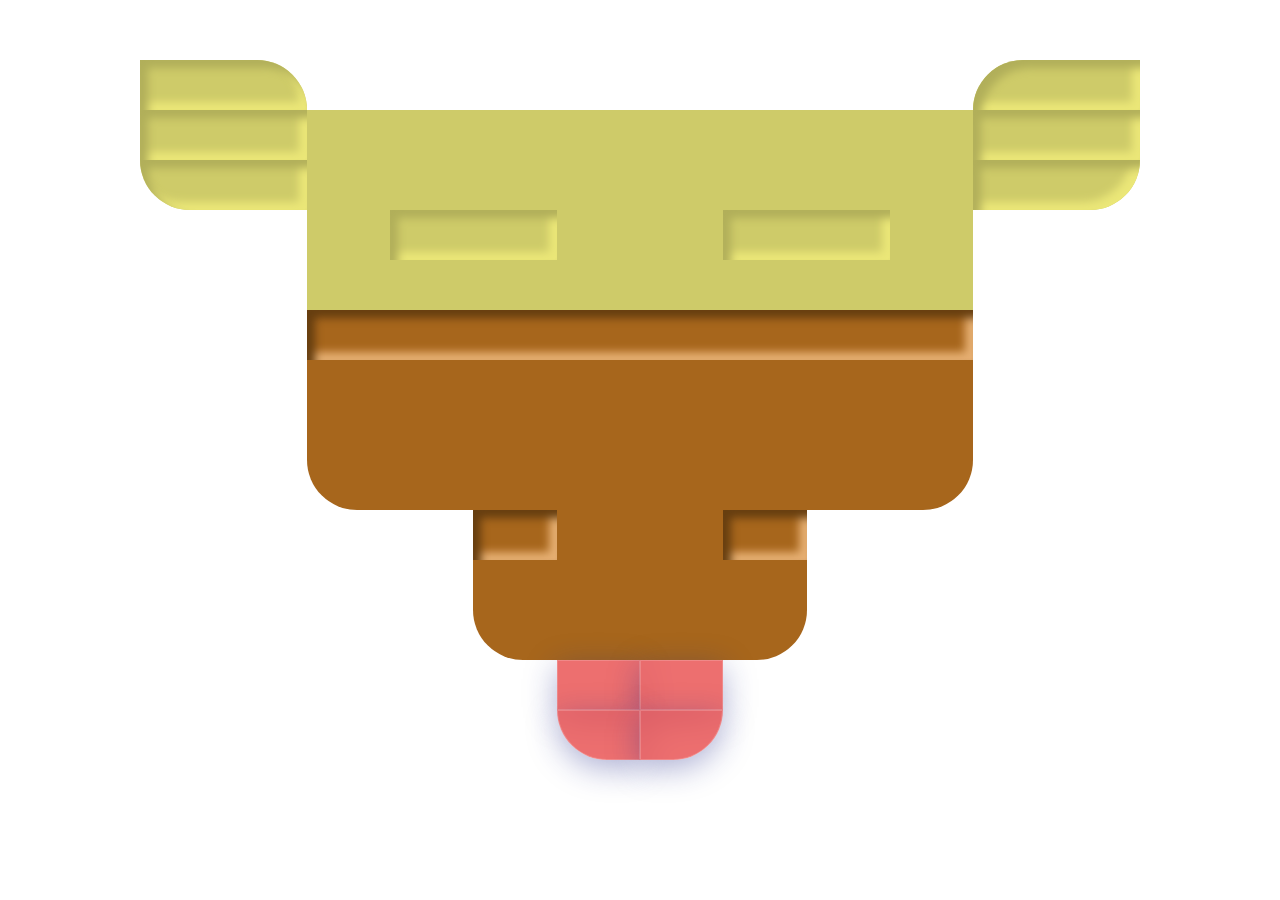
==== bonus/index.html @ f3b2892e "bonus" ====
<!DOCTYPE html>
<html lang="en">
<head>
    <meta charset="UTF-8">
    <meta http-equiv="X-UA-Compatible" content="IE=edge">
    <meta name="viewport" content="width=device-width, initial-scale=1.0">
    <title>12Bool</title>

    <link rel="stylesheet" href="../bonus/css/12bool.css">

    <link rel="stylesheet" href="../bonus/css/style.css">
</head>
<body>

    <div class="container">

        <!--top-->

        <div class="row">
            <div class="col-sm-2 radius-tr morph"></div>
            <div class="col-sm-offset-8 col-sm-2 radius-tl morph"></div>
        </div>

        <div class="row">
            <div class="col-sm-2 morph"></div>
            <div class="col-sm-2"></div>
            <div class="col-sm-2"></div>
            <div class="col-sm-2"></div>
            <div class="col-sm-2"></div>
            <div class="col-sm-2 morph"></div>
        </div>

        <div class="row">
            <div class="col-sm-2 radius-bl morph"></div>
            <div class="col-sm-2"></div>
            <div class="col-sm-2"></div>
            <div class="col-sm-2"></div>
            <div class="col-sm-2"></div>
            <div class="col-sm-2 radius-rb morph"></div>
        </div>

        <div class="row">
            <div class="col-sm-offset-2 col-sm-1"></div>
            <div class="col-sm-2 morph"></div>
            <div class="col-sm-2"></div>
            <div class="col-sm-2 morph"></div>
            <div class="col-sm-1"></div>
            
        </div>

        <div class="row">
            <div class="col-sm-offset-2 col-sm-2"></div>
            <div class="col-sm-2"></div>
            <div class="col-sm-2"></div>
            <div class="col-sm-2"></div>
        </div>

        
        <!-- line -->

        <div class="row line ">
            <div class="col-sm-offset-2 col-sm-8 morph"></div>
            
        </div>

        <!-- muso -->

        <!-- boolean-->

        <div class="row muso">
            <div class="col-sm-offset-2 col-sm-1"></div>
            <div class="col-sm-1"></div>
            <div class="col-sm-1"></div>
            <div class="col-sm-1"></div>
            <div class="col-sm-1"></div>
            <div class="col-sm-1"></div>
            <div class="col-sm-1"></div>
            <div class="col-sm-1"></div>
        </div>

        <div class="row muso">
            <div class="col-sm-offset-2 col-sm-1"></div>
            <div class="col-sm-1"></div>
            <div class="col-sm-1"></div>
            <div class="col-sm-1"></div>
            <div class="col-sm-1"></div>
            <div class="col-sm-1"></div>
            <div class="col-sm-1"></div>
            <div class="col-sm-1"></div>
        </div>

        <div class="row muso">
            <div class="col-sm-offset-2 col-sm-1 radius-bl"></div>
            <div class="col-sm-1"></div>
            <div class="col-sm-1"></div>
            <div class="col-sm-1"></div>
            <div class="col-sm-1"></div>
            <div class="col-sm-1"></div>
            <div class="col-sm-1"></div>
            <div class="col-sm-1 radius-rb"></div>
        </div>



        <!-- narici -->


        <div class="row muso">
            <div class="col-sm-offset-4 col-sm-1 morph"></div>
            <div class="col-sm-1"></div>
            <div class="col-sm-1"></div>
            <div class="col-sm-1 morph"></div>
        </div>

        <div class="row muso">
            <div class="col-sm-offset-4 col-sm-2"></div>
            <div class="col-sm-2"></div>
        </div>



        <div class="row muso">
            <div class="col-sm-offset-4 col-sm-2 radius-bl"></div>
            <div class="col-sm-2 radius-rb"></div>
        </div>



        <!--lingua -->

        <div class="row lingua">
            <div class="col-sm-offset-5 col-sm-1 morph"></div>
            <div class="col-sm-1 morph"></div>
        </div>

        <div class="row lingua">
            <div class="col-sm-offset-5 col-sm-1 morph radius-bl"></div>
            <div class="col-sm-1 morph radius-rb"></div>
        </div>


      


    </div>


</body>
</html>
---- bonus/css/12bool.css ----
* {
    margin: 0;
    padding: 0;
    box-sizing: border-box;
}


.container {
    max-width: 1000px;
    margin: 0 auto;
}

.row {
    display: flex;
    flex-direction: row;
    flex-wrap: wrap;
}

[class*="col-"] {
    flex: 0 0 auto;
}

.col {
    flex-grow: 1;
    flex-basis: 0;
    max-width: 100%;
}

/* extra small */

@media screen and (max-width: 575px) {

    [class*="col-"] {
        flex-basis: calc((100% / 12) * 12 );
    }

    /* column */

    .col-xs-1 {
        flex-basis: calc((100% / 12) * 1 );
        max-width: calc((100% / 12) * 1 );
    }

    .col-xs-2 {
        flex-basis: calc((100% / 12) * 2 );
        max-width: calc((100% / 12) * 2 );
    }

    .col-xs-3 {
        flex-basis: calc((100% / 12) * 3 );
        max-width: calc((100% / 12) * 3 );
    }

    .col-xs-4 {
        flex-basis: calc((100% / 12) * 4 );
        max-width: calc((100% / 12) * 4 );
    }

    .col-xs-5 {
        flex-basis: calc((100% / 12) * 5 );
        max-width: calc((100% / 12) * 5 );
    }

    .col-xs-6 {
        flex-basis: calc((100% / 12) * 6 );
        max-width: calc((100% / 12) * 6 );
    }

    .col-xs-7 {
        flex-basis: calc((100% / 12) * 7 );
        max-width: calc((100% / 12) * 7 );
    }

    .col-xs-8 {
        flex-basis: calc((100% / 12) * 8 );
        max-width: calc((100% / 12) * 8 );
    }

    .col-xs-9 {
        flex-basis: calc((100% / 12) * 9 );
        max-width: calc((100% / 12) * 9 );
    }

    .col-xs-10 {
        flex-basis: calc((100% / 12) * 10 );
        max-width: calc((100% / 12) * 10 );
    }

    .col-xs-11 {
        flex-basis: calc((100% / 12) * 11 );
        max-width: calc((100% / 12) * 11 );
    }

    .col-xs-12 {
        flex-basis: calc((100% / 12) * 12 );
        max-width: calc((100% / 12) * 12 );
    }

    /* offset */

    .col-xs-offset-1 {
        margin-left: calc((100% / 12) * 1 );
    }

    .col-xs-offset-2 {
        margin-left: calc((100% / 12) * 2 );
    }

    .col-xs-offset-3 {
        margin-left: calc((100% / 12) * 3 );
    }

    .col-xs-offset-4 {
        margin-left: calc((100% / 12) * 4 );
    }

    .col-xs-offset-5 {
        margin-left: calc((100% / 12) * 5 );
    }

    .col-xs-offset-6 {
        margin-left: calc((100% / 12) * 6 );
    }

    .col-xs-offset-7 {
        margin-left: calc((100% / 12) * 7 );
    }

    .col-xs-offset-8 {
        margin-left: calc((100% / 12) * 8 );
    }

    .col-xs-offset-9 {
        margin-left: calc((100% / 12) * 9 );
    }

    .col-xs-offset-10 {
        margin-left: calc((100% / 12) * 10 );
    
    }

    .col-xs-offset-11 {
        margin-left: calc((100% / 12) * 11 );
    
    }

    .col-xs-offset-12 {
        margin-left: calc((100% / 12) * 12 );
    
    }
    
}

/* small */

@media screen and (min-width: 576px) {

    [class*="col-"] {
        flex-basis: calc((100% / 12) * 12 );
    }

    /* column */

    .col-sm-1 {
        flex-basis: calc((100% / 12) * 1 );
        max-width: calc((100% / 12) * 1 );
    }

    .col-sm-2 {
        flex-basis: calc((100% / 12) * 2 );
        max-width: calc((100% / 12) * 2 );
    }

    .col-sm-3 {
        flex-basis: calc((100% / 12) * 3 );
        max-width: calc((100% / 12) * 3 );
    }

    .col-sm-4 {
        flex-basis: calc((100% / 12) * 4 );
        max-width: calc((100% / 12) * 4 );
    }

    .col-sm-5 {
        flex-basis: calc((100% / 12) * 5 );
        max-width: calc((100% / 12) * 5 );
    }

    .col-sm-6 {
        flex-basis: calc((100% / 12) * 6 );
        max-width: calc((100% / 12) * 6 );
    }

    .col-sm-7 {
        flex-basis: calc((100% / 12) * 7 );
        max-width: calc((100% / 12) * 7 );
    }

    .col-sm-8 {
        flex-basis: calc((100% / 12) * 8 );
        max-width: calc((100% / 12) * 8 );
    }

    .col-sm-9 {
        flex-basis: calc((100% / 12) * 9 );
        max-width: calc((100% / 12) * 9 );
    }

    .col-sm-10 {
        flex-basis: calc((100% / 12) * 10 );
        max-width: calc((100% / 12) * 10 );
    }

    .col-sm-11 {
        flex-basis: calc((100% / 12) * 11 );
        max-width: calc((100% / 12) * 11 );
    }

    .col-sm-12 {
        flex-basis: calc((100% / 12) * 12 );
        max-width: calc((100% / 12) * 12 );
    }

    /* offset */

    .col-sm-offset-1 {
        margin-left: calc((100% / 12) * 1 );
    }

    .col-sm-offset-2 {
        margin-left: calc((100% / 12) * 2 );
    }

    .col-sm-offset-3 {
        margin-left: calc((100% / 12) * 3 );
    }

    .col-sm-offset-4 {
        margin-left: calc((100% / 12) * 4 );
    }

    .col-sm-offset-5 {
        margin-left: calc((100% / 12) * 5 );
    }

    .col-sm-offset-6 {
        margin-left: calc((100% / 12) * 6 );
    }

    .col-sm-offset-7 {
        margin-left: calc((100% / 12) * 7 );
    }

    .col-sm-offset-8 {
        margin-left: calc((100% / 12) * 8 );
    }

    .col-sm-offset-9 {
        margin-left: calc((100% / 12) * 9 );
    }

    .col-sm-offset-10 {
        margin-left: calc((100% / 12) * 10 );
    
    }

    .col-sm-offset-11 {
        margin-left: calc((100% / 12) * 11 );
    
    }

    .col-sm-offset-12 {
        margin-left: calc((100% / 12) * 12 );
    
    }
    
}

/* medium */

@media screen and (min-width: 768px) {

    [class*="col-"] {
        flex-basis: calc((100% / 12) * 12 );
    }

    /* column */

    .col-md-1 {
        flex-basis: calc((100% / 12) * 1 );
        max-width: calc((100% / 12) * 1 );
    }

    .col-md-2 {
        flex-basis: calc((100% / 12) * 2 );
        max-width: calc((100% / 12) * 2 );
    }

    .col-md-3 {
        flex-basis: calc((100% / 12) * 3 );
        max-width: calc((100% / 12) * 3 );
    }

    .col-md-4 {
        flex-basis: calc((100% / 12) * 4 );
        max-width: calc((100% / 12) * 4 );
    }

    .col-md-5 {
        flex-basis: calc((100% / 12) * 5 );
        max-width: calc((100% / 12) * 5 );
    }

    .col-md-6 {
        flex-basis: calc((100% / 12) * 6 );
        max-width: calc((100% / 12) * 6 );
    }

    .col-md-7 {
        flex-basis: calc((100% / 12) * 7 );
        max-width: calc((100% / 12) * 7 );
    }

    .col-md-8 {
        flex-basis: calc((100% / 12) * 8 );
        max-width: calc((100% / 12) * 8 );
    }

    .col-md-9 {
        flex-basis: calc((100% / 12) * 9 );
        max-width: calc((100% / 12) * 9 );
    }

    .col-md-10 {
        flex-basis: calc((100% / 12) * 10 );
        max-width: calc((100% / 12) * 10 );
    }

    .col-md-11 {
        flex-basis: calc((100% / 12) * 11 );
        max-width: calc((100% / 12) * 11 );
    }

    .col-md-12 {
        flex-basis: calc((100% / 12) * 12 );
        max-width: calc((100% / 12) * 12 );
    }

    /* offset */

    .col-md-offset-1 {
        margin-left: calc((100% / 12) * 1 );
    }

    .col-md-offset-2 {
        margin-left: calc((100% / 12) * 2 );
    }

    .col-md-offset-3 {
        margin-left: calc((100% / 12) * 3 );
    }

    .col-md-offset-4 {
        margin-left: calc((100% / 12) * 4 );
    }

    .col-md-offset-5 {
        margin-left: calc((100% / 12) * 5 );
    }

    .col-md-offset-6 {
        margin-left: calc((100% / 12) * 6 );
    }

    .col-md-offset-7 {
        margin-left: calc((100% / 12) * 7 );
    }

    .col-md-offset-8 {
        margin-left: calc((100% / 12) * 8 );
    }

    .col-md-offset-9 {
        margin-left: calc((100% / 12) * 9 );
    }

    .col-md-offset-10 {
        margin-left: calc((100% / 12) * 10 );
    
    }

    .col-md-offset-11 {
        margin-left: calc((100% / 12) * 11 );
    
    }

    .col-md-offset-12 {
        margin-left: calc((100% / 12) * 12 );
    
    }
    
}

/* large */ 

@media screen and (min-width: 768px) {

    [class*="col-"] {
        flex-basis: calc((100% / 12) * 12 );
    }

    /* column */

    .col-lg-1 {
        flex-basis: calc((100% / 12) * 1 );
        max-width: calc((100% / 12) * 1 );
    }

    .col-lg-2 {
        flex-basis: calc((100% / 12) * 2 );
        max-width: calc((100% / 12) * 2 );
    }

    .col-lg-3 {
        flex-basis: calc((100% / 12) * 3 );
        max-width: calc((100% / 12) * 3 );
    }

    .col-lg-4 {
        flex-basis: calc((100% / 12) * 4 );
        max-width: calc((100% / 12) * 4 );
    }

    .col-lg-5 {
        flex-basis: calc((100% / 12) * 5 );
        max-width: calc((100% / 12) * 5 );
    }

    .col-lg-6 {
        flex-basis: calc((100% / 12) * 6 );
        max-width: calc((100% / 12) * 6 );
    }

    .col-lg-7 {
        flex-basis: calc((100% / 12) * 7 );
        max-width: calc((100% / 12) * 7 );
    }

    .col-lg-8 {
        flex-basis: calc((100% / 12) * 8 );
        max-width: calc((100% / 12) * 8 );
    }

    .col-lg-9 {
        flex-basis: calc((100% / 12) * 9 );
        max-width: calc((100% / 12) * 9 );
    }

    .col-lg-10 {
        flex-basis: calc((100% / 12) * 10 );
        max-width: calc((100% / 12) * 10 );
    }

    .col-lg-11 {
        flex-basis: calc((100% / 12) * 11 );
        max-width: calc((100% / 12) * 11 );
    }

    .col-lg-12 {
        flex-basis: calc((100% / 12) * 12 );
        max-width: calc((100% / 12) * 12 );
    }

    /* offset */

    .col-lg-offset-1 {
        margin-left: calc((100% / 12) * 1 );
    }

    .col-lg-offset-2 {
        margin-left: calc((100% / 12) * 2 );
    }

    .col-lg-offset-3 {
        margin-left: calc((100% / 12) * 3 );
    }

    .col-lg-offset-4 {
        margin-left: calc((100% / 12) * 4 );
    }

    .col-lg-offset-5 {
        margin-left: calc((100% / 12) * 5 );
    }

    .col-lg-offset-6 {
        margin-left: calc((100% / 12) * 6 );
    }

    .col-lg-offset-7 {
        margin-left: calc((100% / 12) * 7 );
    }

    .col-lg-offset-8 {
        margin-left: calc((100% / 12) * 8 );
    }

    .col-lg-offset-9 {
        margin-left: calc((100% / 12) * 9 );
    }

    .col-lg-offset-10 {
        margin-left: calc((100% / 12) * 10 );
    
    }

    .col-lg-offset-11 {
        margin-left: calc((100% / 12) * 11 );
    
    }

    .col-lg-offset-12 {
        margin-left: calc((100% / 12) * 12 );
    
    }
    
}
---- bonus/css/style.css ----
:root {
    --main-color: #cecb69;
    --muso-color: #a7661c;
    --line-color: rgb(168, 21, 21);
}


body {
    transform-style: preserve-3d;
    padding-top: 60px;

    overflow: hidden;
}

.container {
    animation: rotate 20s linear;
    animation-iteration-count: infinite;
}

@keyframes rotate {
    49% {
        transform: skew(15deg, 15deg);
    }

    50% {
        transform: skew(0, 0);
    }

    60% {
        transform: skew(0, 0);
    }

    98% {
        transform: skew(-15deg, -15deg);
    }

    100% {
        transform: skew(0, 0);
    }

    


    
}




[class*="col-"] {
    /* border: 1px solid white; */
    background-color: var(--main-color);
    height: 50px;
}

.special {
    padding: 10px;
    height: auto;
}

.row.center {
    margin-top: 20px;
}

.row.color > * {
    background-color: rgb(51, 240, 51);
    border: 1px solid #006cfa;
}

.radius-bl {
    border-bottom-left-radius: 50px;
}

.radius-rb {
    border-bottom-right-radius: 50px;
}

.radius-tr {
    border-top-right-radius: 50px;
}

.radius-tl {
    border-top-left-radius: 50px;
}


/* EYES */ 

.morph {
    background: var(--main-color);
    box-shadow: inset 8px 8px 8px #b1af5a,
            inset -8px -8px 8px #ebe778;
}

.row.muso .morph {
    background: var(--muso-color);
    box-shadow: inset 8px 8px 8px #663e10,
            inset -8px -8px 8px rgb(230, 175, 114);

}

.row.lingua .morph {
    background: rgba(230, 57, 57, 0.726);
    box-shadow: 0 8px 32px 0 rgba( 31, 38, 135, 0.37 );
    backdrop-filter: blur( 11.5px );
    -webkit-backdrop-filter: blur( 11.5px );
    border: 1px solid rgba( 255, 255, 255, 0.18 );

}



.muso [class*="col-"] {
    background-color: var(--muso-color);

}


/* line */ 

.row.line [class*="col-"] {
    /* border: 1px solid white; */
    
    height: 50px;

}

.row.line .morph {
    background: var(--muso-color);
    box-shadow: inset 8px 8px 8px #663e10,
            inset -8px -8px 8px rgb(230, 175, 114);
}
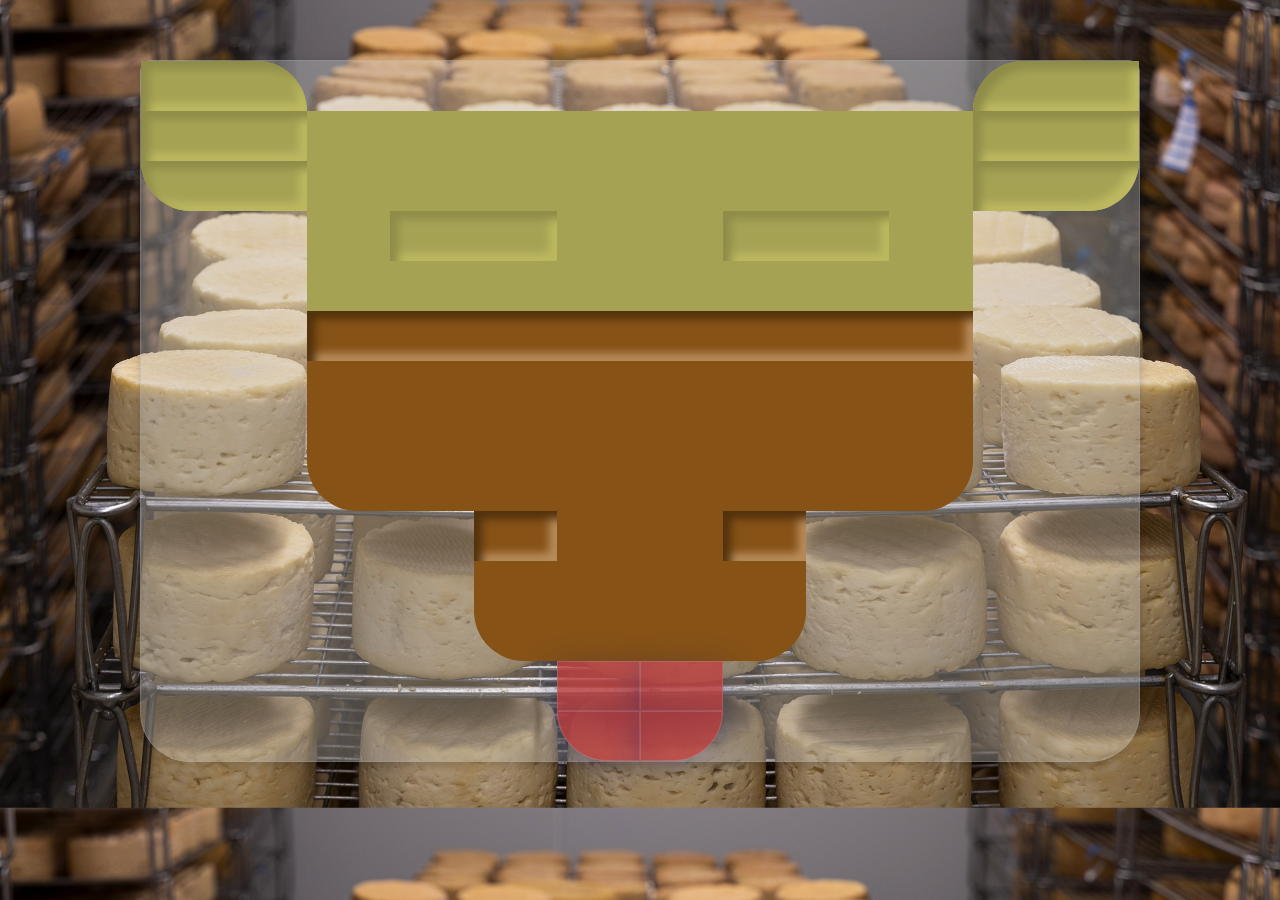
==== commit 562336fd: "animation" ====
--- a/bonus/index.html
+++ b/bonus/index.html
@@ -12,7 +12,7 @@
 </head>
 <body>
 
-    <div class="container">
+    <div class="container radius-bl radius-rb">
 
         <!--top-->
 
@@ -133,16 +133,17 @@
             <div class="col-sm-1 morph"></div>
         </div>
 
-        <div class="row lingua">
+        <div class="row lingua ">
             <div class="col-sm-offset-5 col-sm-1 morph radius-bl"></div>
             <div class="col-sm-1 morph radius-rb"></div>
         </div>
 
-
-      
+    </div>
 
 
-    </div>
+    <!-- <div class="shadow">
+        
+    </div> -->
 
 
 </body>
--- a/bonus/css/style.css
+++ b/bonus/css/style.css
@@ -8,16 +8,105 @@
 
 
 body {
+    background-image: url(../img/ricotta.jpg);
+    background-size: cover;
+    background-position: center center;
+    padding-top: 60px;
+
+    overflow: hidden;
+    filter: brightness(0.8);
+
+    animation: light 20s linear;
+    animation-iteration-count: infinite;
+
+}
+
+@keyframes light {
+    20% {
+        filter: brightness(0.2);
+    }
+
+    21% {
+        filter: brightness(0.8);
+    }
+
+    22% {
+        filter: brightness(0.5);
+    }
+
+    23% {
+        filter: brightness(1.4);
+    }
+
+    27% {
+        filter: brightness(1);
+    }
+
+    49% {
+        filter: brightness(1);
+    }
+
+    50% {
+        filter: brightness(0.8);
+    }
+
+    70% {
+        filter: brightness(0.3);
+    }
+
+    71% {
+        filter: brightness(0.9);
+    }
+
+    72% {
+        filter: brightness(0.5);
+    }
+
+    73% {
+        filter: brightness(1);
+    }
+
+    74% {
+        filter: brightness(0.2);
+    }
+
+    75% {
+        filter: brightness(1.5);
+    }
+
+    79% {
+        filter: brightness(1.3);
+    }
+
+    99% {
+        filter: brightness(1);
+    }
+
+    100% {
+        filter: brightness(0.8);
+    }
+
+    
+    
+}
+
+.container {
     transform-style: preserve-3d;
-    padding-top: 60px;
-
-    overflow: hidden;
-}
-
-.container {
+
+    box-shadow: 0 3px 10px rgb(0 0 0 / 0.2);
     animation: rotate 20s linear;
     animation-iteration-count: infinite;
-}
+
+
+
+    backdrop-filter: blur(3px) saturate(198%);
+    -webkit-backdrop-filter: blur(3px) saturate(198%);
+    background-color: rgba(255, 255, 255, 0.34);
+    border-radius: 12px;
+    border: 1px solid rgba(209, 213, 219, 0.3);
+}
+
+
 
 @keyframes rotate {
     49% {
@@ -28,7 +117,7 @@
         transform: skew(0, 0);
     }
 
-    60% {
+    52% {
         transform: skew(0, 0);
     }
 
@@ -39,10 +128,6 @@
     100% {
         transform: skew(0, 0);
     }
-
-    
-
-
     
 }
 
@@ -134,3 +219,6 @@
 }
 
 
+/* shadow */ 
+
+/* s */